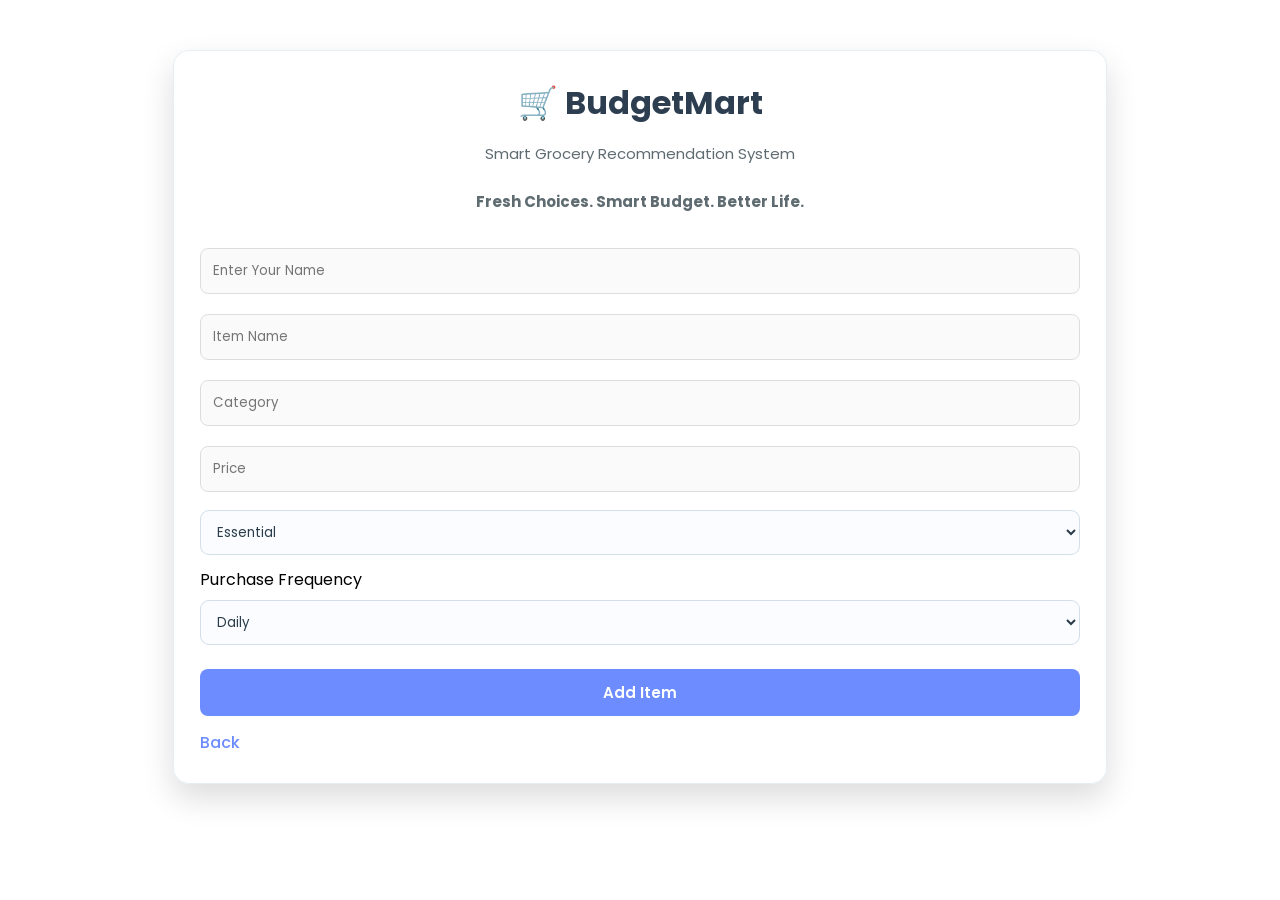
==== frontend/add.html @ eba7b8cf "Initial commit - BudgetMart Project" ====
<!DOCTYPE html>
<html>
<head>
    <meta charset="utf-8">
    <meta name="viewport" content="width=device-width, initial-scale=1">
    <title>Add Item - BudgetMart</title>
    <link rel="stylesheet" href="css/style.css">
</head>
<body>
<div class="container">
<h1>🛒 BudgetMart</h1>
<p class="header-small">Smart Grocery Recommendation System</p>
<p class="header-small"><b>Fresh Choices. Smart Budget. Better Life.</b></p>

<input id="user_name" placeholder="Enter Your Name">
<input id="name" placeholder="Item Name">
<input id="category" placeholder="Category">
<input id="price" type="number" placeholder="Price">

<select id="priority">
    <option value="essential">Essential</option>
    <option value="non-essential">Non-Essential</option>
    <option value="both">Both</option>
</select>

<label>Purchase Frequency</label>
<select id="purchase_frequency" required>
    <option value="Daily">Daily</option>
    <option value="Weekly">Weekly</option>
    <option value="Monthly">Monthly</option>
</select>

<button onclick="addItem()">Add Item</button>

<br>
<a href="index.html">Back</a>
</div>

<script src="js/script.js"></script>
</body>
</html>
---- frontend/css/style.css ----
@import url('https://fonts.googleapis.com/css2?family=Poppins:wght@400;500;600;700&display=swap');

body {
    margin: 0;
    padding: 0;
    font-family: 'Poppins', sans-serif;
    background: url("images/budgetmart-bg.jpg") no-repeat center center fixed;
    background-size: cover;
}

body::before {
    content: "";
    position: fixed;
    inset: 0;
    background: rgba(255,255,255,0.88);
    backdrop-filter: blur(8px);
    z-index: -1;
}

.container {
    max-width: 880px;
    width: 90%;
    margin: 50px auto 70px;
    background: rgba(255, 255, 255, 0.94);
    border-radius: 16px;
    padding: 28px 26px;
    box-shadow: 0 14px 32px rgba(0,0,0,0.14);
    border: 1px solid rgba(185, 206, 217, 0.35);
}

h1 {
    margin: 0 0 6px;
    color: #227a3f;
    font-size: 32px;
    text-align: center;
}

.header-small {
    text-align: center;
    color: #5e6b71;
    font-size: 15px;
    margin-bottom: 25px;
}

h2 {
    font-size: 18px;
    color: #2b4150;
    margin: 16px 0 6px;
    font-weight: 600;
}

input, select, button {
    width: 100%;
    box-sizing: border-box;
    font-family: inherit;
}

input, select {
    padding: 11px 12px;
    margin: 8px 0 12px;
    border: 1px solid #d2dee8;
    border-radius: 9px;
    background: #fafcff;
    color: #2a3c49;
    transition: border-color .2s ease, box-shadow .2s ease;
}

input:focus, select:focus {
    outline: none;
    border-color: #46a16a;
    box-shadow: 0 0 0 2px rgba(70,161,106,0.2);
}

button {
    margin: 12px 0 14px;
    padding: 12px;
    border: none;
    border-radius: 10px;
    font-size: 15.5px;
    font-weight: 600;
    color: #fff;
    background: linear-gradient(100deg, #339b50, #5dbf77);
    cursor: pointer;
    transition: transform .16s ease, opacity .2s ease;
}

button:hover {
    opacity: 0.92;
    transform: translateY(-1px);
}

a {
    color: #339b50;
    font-weight: 600;
    text-decoration: none;
}

a:hover { text-decoration: underline; }

.card {
    background: #f1f8f4;
    border: 1px solid #dbece0;
    padding: 10px 12px;
    margin: 8px 0;
    border-radius: 10px;
    display: flex;
    justify-content: space-between;
    align-items: center;
}

#summary {
    margin-top: 15px;
    font-size: 15px;
    color: #32524a;
    font-weight: 600;
}
h1 {
    text-align: center;
    color: #2c3e50;
}

p {
    text-align: center;
    color: #777;
}

/* Input fields */
input {
    width: 100%;
    padding: 12px;
    margin: 10px 0;
    border-radius: 8px;
    border: 1px solid #ddd;
    background: #fafafa;
}

input:focus {
    border-color: #6c8cff;
    outline: none;
    background: #fff;
}

/* Buttons */
button {
    width: 100%;
    padding: 12px;
    background: #6c8cff; /* light blue */
    border: none;
    color: white;
    font-size: 15px;
    border-radius: 8px;
    cursor: pointer;
    transition: 0.3s;
}

button:hover {
    background: #4f6de0;
}

/* Section headings */
h2 {
    color: #444;
    margin-top: 20px;
}

/* Links */
a {
    color: #6c8cff;
    text-decoration: none;
    font-weight: 500;
}

a:hover {
    text-decoration: underline;
}

/* Item list */
.card {
    background: #f9fbff;
    padding: 10px;
    margin: 8px 0;
    border-radius: 8px;
    border: 1px solid #e0e6f5;
    display: flex;
    justify-content: space-between;
}
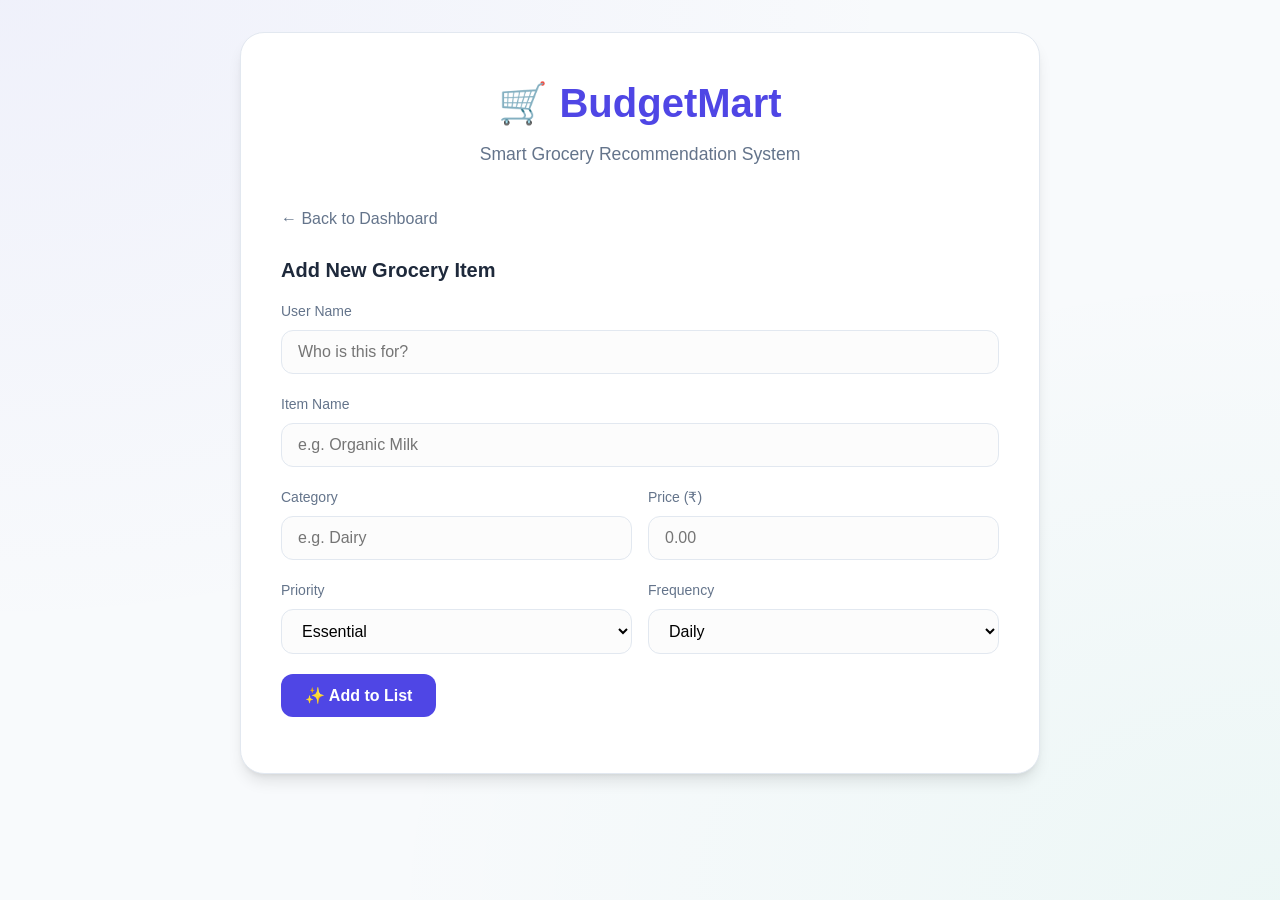
==== commit fe99acba: "Premium UI/UX overhaul and backend configurations" ====
--- a/frontend/add.html
+++ b/frontend/add.html
@@ -1,5 +1,5 @@
 <!DOCTYPE html>
-<html>
+<html lang="en">
 <head>
     <meta charset="utf-8">
     <meta name="viewport" content="width=device-width, initial-scale=1">
@@ -7,34 +7,59 @@
     <link rel="stylesheet" href="css/style.css">
 </head>
 <body>
-<div class="container">
-<h1>🛒 BudgetMart</h1>
-<p class="header-small">Smart Grocery Recommendation System</p>
-<p class="header-small"><b>Fresh Choices. Smart Budget. Better Life.</b></p>
+    <div class="container">
+        <header>
+            <h1>🛒 BudgetMart</h1>
+            <p class="header-small">Smart Grocery Recommendation System</p>
+        </header>
 
-<input id="user_name" placeholder="Enter Your Name">
-<input id="name" placeholder="Item Name">
-<input id="category" placeholder="Category">
-<input id="price" type="number" placeholder="Price">
+        <a href="index.html" id="back-btn">← Back to Dashboard</a>
 
-<select id="priority">
-    <option value="essential">Essential</option>
-    <option value="non-essential">Non-Essential</option>
-    <option value="both">Both</option>
-</select>
+        <section>
+            <h2>Add New Grocery Item</h2>
+            
+            <div class="form-group">
+                <label for="user_name">User Name</label>
+                <input id="user_name" placeholder="Who is this for?">
+            </div>
 
-<label>Purchase Frequency</label>
-<select id="purchase_frequency" required>
-    <option value="Daily">Daily</option>
-    <option value="Weekly">Weekly</option>
-    <option value="Monthly">Monthly</option>
-</select>
+            <div class="form-group">
+                <label for="name">Item Name</label>
+                <input id="name" placeholder="e.g. Organic Milk">
+            </div>
 
-<button onclick="addItem()">Add Item</button>
+            <div style="display: flex; gap: 1rem;">
+                <div class="form-group" style="flex: 1;">
+                    <label for="category">Category</label>
+                    <input id="category" placeholder="e.g. Dairy">
+                </div>
+                <div class="form-group" style="flex: 1;">
+                    <label for="price">Price (₹)</label>
+                    <input id="price" type="number" placeholder="0.00">
+                </div>
+            </div>
 
-<br>
-<a href="index.html">Back</a>
-</div>
+            <div style="display: flex; gap: 1rem;">
+                <div class="form-group" style="flex: 1;">
+                    <label for="priority">Priority</label>
+                    <select id="priority">
+                        <option value="essential">Essential</option>
+                        <option value="non-essential">Non-Essential</option>
+                    </select>
+                </div>
+                <div class="form-group" style="flex: 1;">
+                    <label for="purchase_frequency">Frequency</label>
+                    <select id="purchase_frequency">
+                        <option value="Daily">Daily</option>
+                        <option value="Weekly">Weekly</option>
+                        <option value="Monthly">Monthly</option>
+                    </select>
+                </div>
+            </div>
+
+            <button class="primary" onclick="addItem()">✨ Add to List</button>
+        </section>
+    </div>
 
 <script src="js/script.js"></script>
 </body>
--- a/frontend/css/style.css
+++ b/frontend/css/style.css
@@ -1,187 +1,310 @@
-@import url('https://fonts.googleapis.com/css2?family=Poppins:wght@400;500;600;700&display=swap');
-
-body {
+:root {
+    --primary: #4f46e5;
+    --primary-hover: #4338ca;
+    --secondary: #10b981;
+    --accent: #f59e0b;
+    --background: #f8fafc;
+    --surface: #ffffff;
+    --text: #1e293b;
+    --text-muted: #64748b;
+    --error: #ef4444;
+    --border: #e2e8f0;
+    --shadow: 0 4px 6px -1px rgb(0 0 0 / 0.1), 0 2px 4px -2px rgb(0 0 0 / 0.1);
+    --shadow-lg: 0 10px 15px -3px rgb(0 0 0 / 0.1), 0 4px 6px -4px rgb(0 0 0 / 0.1);
+}
+
+@import url('https://fonts.googleapis.com/css2?family=Outfit:wght@300;400;500;600;700&display=swap');
+
+* {
     margin: 0;
     padding: 0;
-    font-family: 'Poppins', sans-serif;
-    background: url("images/budgetmart-bg.jpg") no-repeat center center fixed;
-    background-size: cover;
-}
-
-body::before {
-    content: "";
-    position: fixed;
-    inset: 0;
-    background: rgba(255,255,255,0.88);
-    backdrop-filter: blur(8px);
-    z-index: -1;
+    box-sizing: border-box;
+}
+
+body {
+    font-family: 'Outfit', sans-serif;
+    background-color: var(--background);
+    color: var(--text);
+    line-height: 1.5;
+    min-height: 100vh;
+    display: flex;
+    flex-direction: column;
+    align-items: center;
+    padding: 2rem 1rem;
+    background-image: 
+        radial-gradient(at 0% 0%, rgba(79, 70, 229, 0.05) 0px, transparent 50%),
+        radial-gradient(at 100% 100%, rgba(16, 185, 129, 0.05) 0px, transparent 50%);
 }
 
 .container {
-    max-width: 880px;
-    width: 90%;
-    margin: 50px auto 70px;
-    background: rgba(255, 255, 255, 0.94);
+    width: 100%;
+    max-width: 800px;
+    background: var(--surface);
+    padding: 2.5rem;
+    border-radius: 24px;
+    box-shadow: var(--shadow-lg);
+    border: 1px solid var(--border);
+    animation: slideUp 0.6s cubic-bezier(0.16, 1, 0.3, 1);
+}
+
+@keyframes slideUp {
+    from { opacity: 0; transform: translateY(20px); }
+    to { opacity: 1; transform: translateY(0); }
+}
+
+header {
+    text-align: center;
+    margin-bottom: 2.5rem;
+}
+
+h1 {
+    font-size: 2.5rem;
+    font-weight: 700;
+    color: var(--primary);
+    margin-bottom: 0.5rem;
+    display: flex;
+    align-items: center;
+    justify-content: center;
+    gap: 0.75rem;
+}
+
+.header-small {
+    color: var(--text-muted);
+    font-size: 1.1rem;
+    margin-bottom: 0.25rem;
+}
+
+.tagline {
+    font-weight: 600;
+    color: var(--secondary);
+    font-size: 0.95rem;
+}
+
+section {
+    margin-bottom: 2rem;
+    padding-bottom: 1rem;
+    border-bottom: 1px solid var(--border);
+}
+
+section:last-child {
+    border-bottom: none;
+    margin-bottom: 0;
+}
+
+h2 {
+    font-size: 1.25rem;
+    font-weight: 600;
+    margin-bottom: 1rem;
+    color: var(--text);
+    display: flex;
+    align-items: center;
+    gap: 0.5rem;
+}
+
+.form-group {
+    margin-bottom: 1.25rem;
+}
+
+label {
+    display: block;
+    font-size: 0.875rem;
+    font-weight: 500;
+    margin-bottom: 0.5rem;
+    color: var(--text-muted);
+}
+
+input, select {
+    width: 100%;
+    padding: 0.75rem 1rem;
+    border-radius: 12px;
+    border: 1px solid var(--border);
+    background: #fcfcfc;
+    font-family: inherit;
+    font-size: 1rem;
+    transition: all 0.2s ease;
+    outline: none;
+}
+
+input:focus, select:focus {
+    border-color: var(--primary);
+    box-shadow: 0 0 0 4px rgba(79, 70, 229, 0.1);
+    background: #fff;
+}
+
+.button-group {
+    display: flex;
+    gap: 1rem;
+    margin-top: 1rem;
+}
+
+button {
+    flex: 1;
+    padding: 0.75rem 1.5rem;
+    border-radius: 12px;
+    border: none;
+    font-family: inherit;
+    font-size: 1rem;
+    font-weight: 600;
+    cursor: pointer;
+    transition: all 0.2s cubic-bezier(0.4, 0, 0.2, 1);
+    display: flex;
+    align-items: center;
+    justify-content: center;
+    gap: 0.5rem;
+}
+
+button.primary {
+    background: var(--primary);
+    color: white;
+}
+
+button.primary:hover {
+    background: var(--primary-hover);
+    transform: translateY(-1px);
+    box-shadow: 0 4px 12px rgba(79, 70, 229, 0.25);
+}
+
+button.secondary {
+    background: var(--secondary);
+    color: white;
+}
+
+button.secondary:hover {
+    background: #059669;
+    transform: translateY(-1px);
+    box-shadow: 0 4px 12px rgba(16, 185, 129, 0.25);
+}
+
+button:active {
+    transform: translateY(0);
+}
+
+.nav-links {
+    margin-top: 2rem;
+    display: flex;
+    justify-content: center;
+    gap: 2rem;
+    font-weight: 500;
+}
+
+.nav-links a {
+    color: var(--primary);
+    text-decoration: none;
+    display: flex;
+    align-items: center;
+    gap: 0.5rem;
+    padding: 0.5rem 1rem;
+    border-radius: 10px;
+    transition: background 0.2s;
+}
+
+.nav-links a:hover {
+    background: rgba(79, 70, 229, 0.05);
+}
+
+.card {
+    background: #f8fafc;
+    border: 1px solid var(--border);
+    padding: 1rem 1.25rem;
     border-radius: 16px;
-    padding: 28px 26px;
-    box-shadow: 0 14px 32px rgba(0,0,0,0.14);
-    border: 1px solid rgba(185, 206, 217, 0.35);
-}
-
-h1 {
-    margin: 0 0 6px;
-    color: #227a3f;
-    font-size: 32px;
+    margin-bottom: 1rem;
+    display: flex;
+    justify-content: space-between;
+    align-items: center;
+    transition: transform 0.2s ease, box-shadow 0.2s ease;
+}
+
+.card:hover {
+    transform: scale(1.01);
+    box-shadow: var(--shadow);
+    border-color: var(--primary);
+}
+
+.card-info {
+    display: flex;
+    flex-direction: column;
+    gap: 0.25rem;
+}
+
+.card-title {
+    font-weight: 600;
+    font-size: 1.1rem;
+}
+
+.card-meta {
+    font-size: 0.85rem;
+    color: var(--text-muted);
+}
+
+.badge {
+    padding: 0.25rem 0.6rem;
+    border-radius: 20px;
+    font-size: 0.75rem;
+    font-weight: 600;
+    text-transform: uppercase;
+}
+
+.badge-essential { background: #dcfce7; color: #166534; }
+.badge-non-essential { background: #fee2e2; color: #991b1b; }
+
+.small-btn {
+    padding: 0.5rem 1rem;
+    font-size: 0.85rem;
+    background: #fee2e2;
+    color: #ef4444;
+    width: auto;
+    flex: none;
+}
+
+.small-btn:hover {
+    background: #fecaca;
+}
+
+/* Recommendation styles */
+#recommendList {
+    list-style: none;
+    margin-top: 1.5rem;
+}
+
+.rec-item {
+    background: #ecfdf5;
+    border: 1px solid #10b98133;
+    padding: 1rem;
+    border-radius: 12px;
+    margin-bottom: 0.75rem;
+    display: flex;
+    justify-content: space-between;
+}
+
+#summary {
+    background: var(--primary);
+    color: white;
+    padding: 1.25rem;
+    border-radius: 16px;
+    margin-top: 2rem;
+    font-weight: 500;
+    display: flex;
+    justify-content: space-around;
     text-align: center;
 }
 
-.header-small {
+.empty-state {
     text-align: center;
-    color: #5e6b71;
-    font-size: 15px;
-    margin-bottom: 25px;
-}
-
-h2 {
-    font-size: 18px;
-    color: #2b4150;
-    margin: 16px 0 6px;
-    font-weight: 600;
-}
-
-input, select, button {
-    width: 100%;
-    box-sizing: border-box;
-    font-family: inherit;
-}
-
-input, select {
-    padding: 11px 12px;
-    margin: 8px 0 12px;
-    border: 1px solid #d2dee8;
-    border-radius: 9px;
-    background: #fafcff;
-    color: #2a3c49;
-    transition: border-color .2s ease, box-shadow .2s ease;
-}
-
-input:focus, select:focus {
-    outline: none;
-    border-color: #46a16a;
-    box-shadow: 0 0 0 2px rgba(70,161,106,0.2);
-}
-
-button {
-    margin: 12px 0 14px;
-    padding: 12px;
-    border: none;
-    border-radius: 10px;
-    font-size: 15.5px;
-    font-weight: 600;
-    color: #fff;
-    background: linear-gradient(100deg, #339b50, #5dbf77);
-    cursor: pointer;
-    transition: transform .16s ease, opacity .2s ease;
-}
-
-button:hover {
-    opacity: 0.92;
-    transform: translateY(-1px);
-}
-
-a {
-    color: #339b50;
-    font-weight: 600;
+    padding: 2rem;
+    color: var(--text-muted);
+    font-style: italic;
+}
+
+#back-btn {
+    display: inline-flex;
+    align-items: center;
+    gap: 0.5rem;
+    color: var(--text-muted);
     text-decoration: none;
-}
-
-a:hover { text-decoration: underline; }
-
-.card {
-    background: #f1f8f4;
-    border: 1px solid #dbece0;
-    padding: 10px 12px;
-    margin: 8px 0;
-    border-radius: 10px;
-    display: flex;
-    justify-content: space-between;
-    align-items: center;
-}
-
-#summary {
-    margin-top: 15px;
-    font-size: 15px;
-    color: #32524a;
-    font-weight: 600;
-}
-h1 {
-    text-align: center;
-    color: #2c3e50;
-}
-
-p {
-    text-align: center;
-    color: #777;
-}
-
-/* Input fields */
-input {
-    width: 100%;
-    padding: 12px;
-    margin: 10px 0;
-    border-radius: 8px;
-    border: 1px solid #ddd;
-    background: #fafafa;
-}
-
-input:focus {
-    border-color: #6c8cff;
-    outline: none;
-    background: #fff;
-}
-
-/* Buttons */
-button {
-    width: 100%;
-    padding: 12px;
-    background: #6c8cff; /* light blue */
-    border: none;
-    color: white;
-    font-size: 15px;
-    border-radius: 8px;
-    cursor: pointer;
-    transition: 0.3s;
-}
-
-button:hover {
-    background: #4f6de0;
-}
-
-/* Section headings */
-h2 {
-    color: #444;
-    margin-top: 20px;
-}
-
-/* Links */
-a {
-    color: #6c8cff;
-    text-decoration: none;
+    margin-bottom: 1.5rem;
     font-weight: 500;
 }
 
-a:hover {
-    text-decoration: underline;
-}
-
-/* Item list */
-.card {
-    background: #f9fbff;
-    padding: 10px;
-    margin: 8px 0;
-    border-radius: 8px;
-    border: 1px solid #e0e6f5;
-    display: flex;
-    justify-content: space-between;
-}
-
+#back-btn:hover {
+    color: var(--primary);
+}
